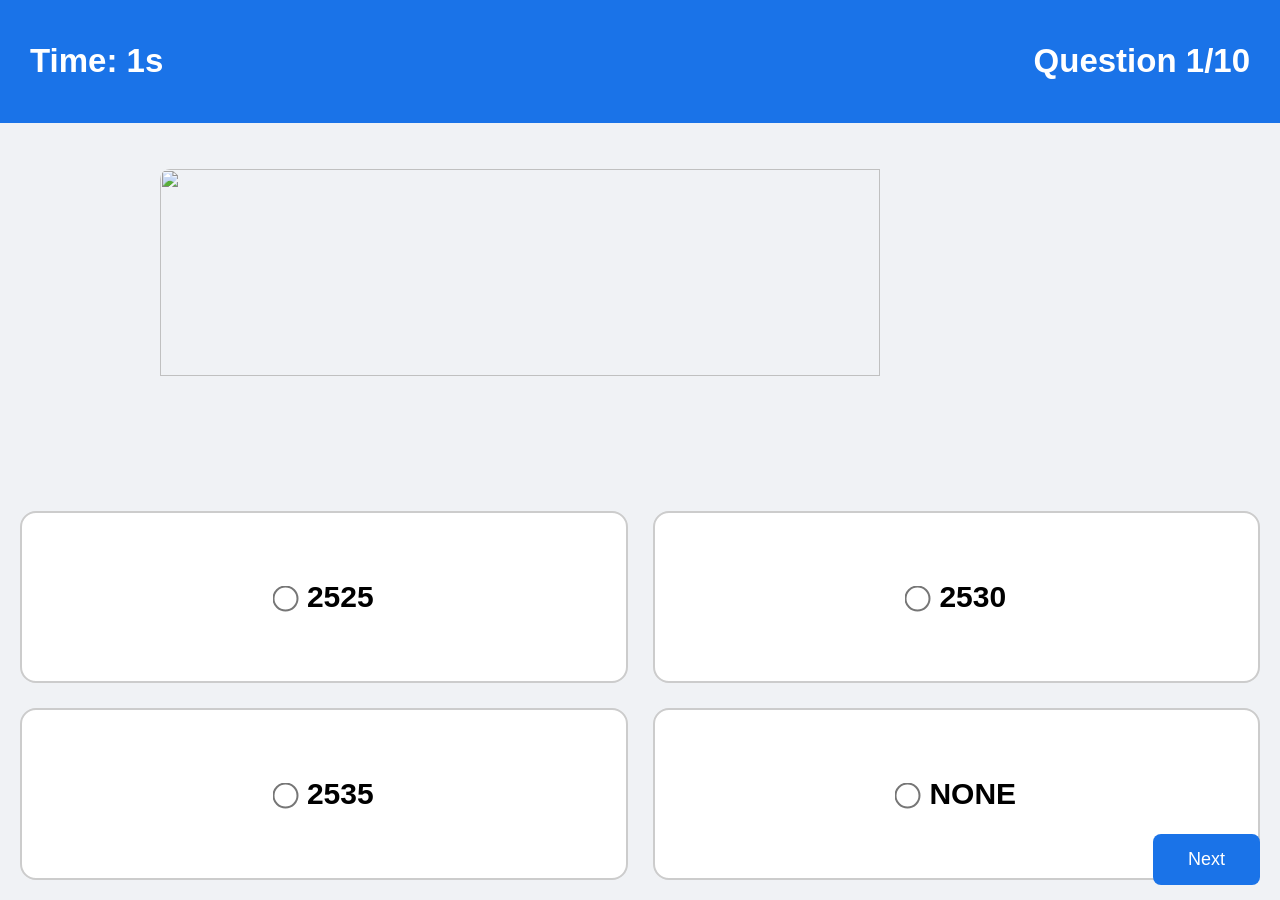
==== index.html @ 5544b473 "Add files via upload" ====
<!DOCTYPE html>
<html>
<head>
  <title>CBT Test</title>
  <link rel="stylesheet" href="style.css">
</head>
<body>

<div class="container">

  <div class="header">
    <h2 id="timer">Time: 0s</h2>
    <h2>Question <span id="qNo"></span>/10</h2>
  </div>

  <div class="question-box">
    <img id="questionImage">
  </div>

  <div id="options" class="options"></div>

  <button class="next-btn" onclick="saveAndNext()">Next</button>

</div>

<script src="questions.js"></script>
<script src="script.js"></script>

</body>
</html>
---- style.css ----
body {
  margin: 0;
  font-family: Arial, sans-serif;
  background: #f0f2f5;
}

.container {
  width: 100%;
  height: 100vh;
  display: flex;
  flex-direction: column;
}

/* HEADER */
.header {
  background: #1a73e8;
  color: white;
  display: flex;
  justify-content: space-between;
  padding: 15px 30px;
  font-size: 22px;
}

/* TOP HALF - QUESTION */
.question-box {
  height: 50vh;
  display: flex;
  justify-content: center;
  align-items: center;
}

/* 🔽 SMALLER IMAGE */
.question-box img {
  width: 75%;
  height: 75%;
  object-fit: contain;
  border-radius: 10px;
}

/* BOTTOM HALF - OPTIONS */
.options {
  height: 50vh;
  display: grid;
  grid-template-columns: 1fr 1fr;
  grid-template-rows: 1fr 1fr;
  gap: 25px;
  padding: 20px;
}

/* 🔥 BIG OPTIONS */
.options label {
  display: flex;
  align-items: center;
  justify-content: center;
  background: white;
  font-size: 30px;
  font-weight: bold;
  border-radius: 16px;
  border: 2px solid #ccc;
  cursor: pointer;
  transition: 0.2s;
  text-align: center;
}

/* Hover effect */
.options label:hover {
  background: #e8f0fe;
  border-color: #1a73e8;
}

/* Radio button */
.options input {
  transform: scale(2);
  margin-right: 15px;
}

/* NEXT BUTTON */
.next-btn {
  position: absolute;
  bottom: 15px;
  right: 20px;
  padding: 15px 35px;
  font-size: 18px;
  background: #1a73e8;
  color: white;
  border: none;
  border-radius: 8px;
  cursor: pointer;
}

/* RESULT PAGE */
.motivation-box {
  margin: 30px auto;
  padding: 25px;
  width: 85%;
  background: #fff3cd;
  border-left: 6px solid #ff9800;
  border-radius: 10px;
  font-size: 20px;
  line-height: 1.7;
}

.made-by {
  text-align: center;
  color: red;
  margin-top: 20px;
  font-size: 22px;
}
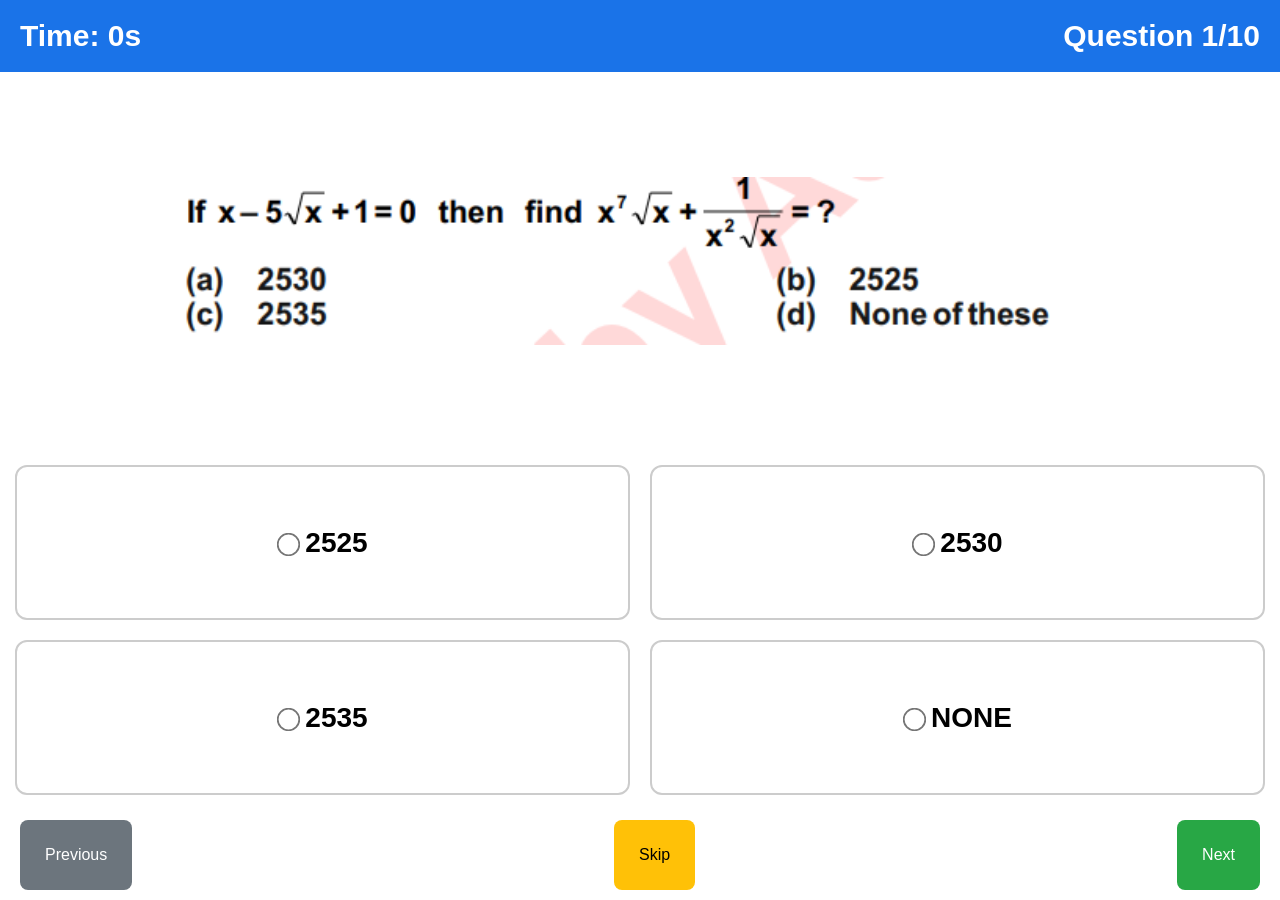
==== commit 989302c8: "Add files via upload" ====
--- a/index.html
+++ b/index.html
@@ -8,18 +8,29 @@
 
 <div class="container">
 
+  <!-- HEADER -->
   <div class="header">
     <h2 id="timer">Time: 0s</h2>
     <h2>Question <span id="qNo"></span>/10</h2>
   </div>
 
+  <!-- QUESTION -->
   <div class="question-box">
     <img id="questionImage">
   </div>
 
-  <div id="options" class="options"></div>
+  <!-- BOTTOM (OPTIONS + BUTTONS) -->
+  <div class="bottom-section">
 
-  <button class="next-btn" onclick="saveAndNext()">Next</button>
+    <div id="options" class="options"></div>
+
+    <div class="btns">
+      <button onclick="prevQuestion()">Previous</button>
+      <button onclick="skipQuestion()">Skip</button>
+      <button onclick="saveAndNext()">Next</button>
+    </div>
+
+  </div>
 
 </div>
 
--- a/style.css
+++ b/style.css
@@ -1,7 +1,6 @@
 body {
   margin: 0;
   font-family: Arial, sans-serif;
-  background: #f0f2f5;
 }
 
 .container {
@@ -13,82 +12,102 @@
 
 /* HEADER */
 .header {
+  height: 8vh;
   background: #1a73e8;
   color: white;
   display: flex;
   justify-content: space-between;
-  padding: 15px 30px;
-  font-size: 22px;
+  align-items: center;
+  padding: 0 20px;
+  font-size: 20px;
 }
 
-/* TOP HALF - QUESTION */
+/* QUESTION (TOP HALF) */
 .question-box {
-  height: 50vh;
+  height: 42vh;
   display: flex;
   justify-content: center;
   align-items: center;
 }
 
-/* 🔽 SMALLER IMAGE */
 .question-box img {
   width: 75%;
   height: 75%;
   object-fit: contain;
-  border-radius: 10px;
 }
 
-/* BOTTOM HALF - OPTIONS */
+/* BOTTOM HALF */
+.bottom-section {
+  height: 50vh;
+  display: flex;
+  flex-direction: column;
+}
+
+/* OPTIONS */
 .options {
-  height: 50vh;
+  flex: 1;
   display: grid;
   grid-template-columns: 1fr 1fr;
   grid-template-rows: 1fr 1fr;
-  gap: 25px;
-  padding: 20px;
+  gap: 20px;
+  padding: 15px;
 }
 
-/* 🔥 BIG OPTIONS */
+/* OPTION BOX */
 .options label {
   display: flex;
   align-items: center;
   justify-content: center;
+  font-size: 28px;
+  font-weight: bold;
   background: white;
-  font-size: 30px;
-  font-weight: bold;
-  border-radius: 16px;
+  border-radius: 12px;
   border: 2px solid #ccc;
   cursor: pointer;
-  transition: 0.2s;
   text-align: center;
 }
 
-/* Hover effect */
 .options label:hover {
   background: #e8f0fe;
-  border-color: #1a73e8;
 }
 
-/* Radio button */
+/* RADIO */
 .options input {
-  transform: scale(2);
-  margin-right: 15px;
+  transform: scale(1.8);
+  margin-right: 10px;
 }
 
-/* NEXT BUTTON */
-.next-btn {
-  position: absolute;
-  bottom: 15px;
-  right: 20px;
-  padding: 15px 35px;
-  font-size: 18px;
-  background: #1a73e8;
-  color: white;
+/* BUTTONS */
+.btns {
+  height: 70px;
+  display: flex;
+  justify-content: space-between;
+  padding: 10px 20px;
+}
+
+.btns button {
+  padding: 12px 25px;
+  font-size: 16px;
   border: none;
   border-radius: 8px;
   cursor: pointer;
 }
 
-/* RESULT PAGE */
+.btns button:nth-child(1) {
+  background: #6c757d;
+  color: white;
+}
+
+.btns button:nth-child(2) {
+  background: #ffc107;
+}
+
+.btns button:nth-child(3) {
+  background: #28a745;
+  color: white;
+}
+
+/* RESULT */
 .motivation-box {
   margin: 30px auto;
   padding: 25px;
